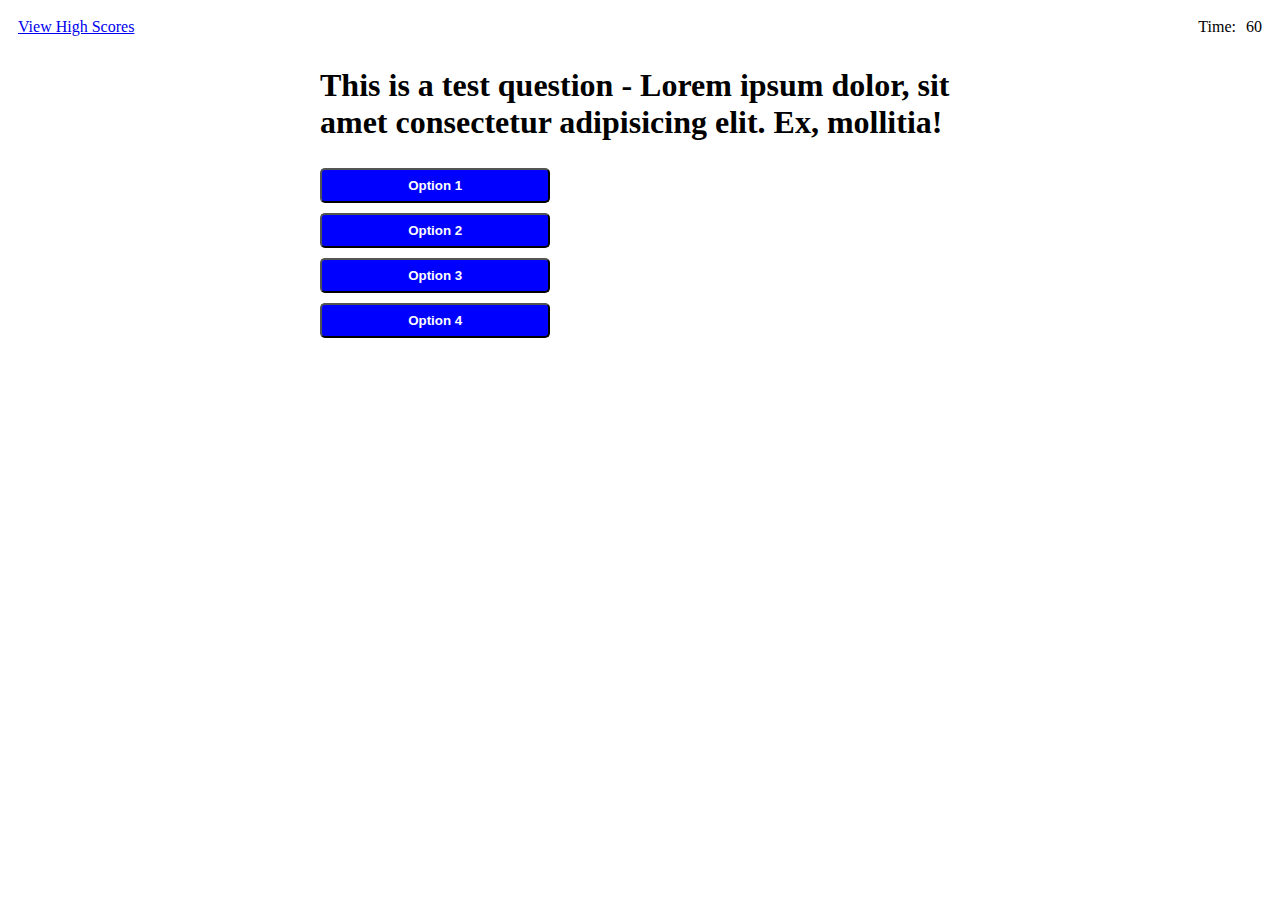
==== index.html @ 3eb340d7 "added static buttons, flexed, hover change" ====
<!DOCTYPE html>
<html lang="en">
<head>
    <meta charset="UTF-8">
    <meta http-equiv="X-UA-Compatible" content="IE=edge">
    <meta name="viewport" content="width=device-width, initial-scale=1.0">
    <link rel="stylesheet" href="./assets/css/style.css">
    <title>JavaScript Timed Quiz</title>
</head>
<body>
    <!-- navbar -->
    <nav>
        <a href="#VIEW HIGH SCORES LINK GOES HERE">View High Scores</a>
        <div class="timer-wrapper">
            <div class="timeLabel">Time:</div>
            <div class="jsTimer" id="dynamic-timer">
                <span>60</span>
            </div>
        </div>
    </nav>

    <!-- question section - currently static -->
    <section>
        <div class="question">
            <h1>This is a test question - Lorem ipsum dolor, sit amet consectetur adipisicing elit. Ex, mollitia!</h1>
        </div>
    </section>


    <!-- Answer section - currently static -->
    <section>
        <div class="answer">
            <div class="option">
                <button type="button" onclick="FUNCTIONALITY-HERE">
                    Option 1
                </button>
            </div>
            <div class="option">
                <button type="button" onclick="FUNCTIONALITY-HERE">
                    Option 2
                </button>
            </div>
            <div class="option">
                <button type="button" onclick="FUNCTIONALITY-HERE">
                    Option 3
                </button>
            </div>
            <div class="option">
                <button type="button" onclick="FUNCTIONALITY-HERE">
                    Option 4
                </button>
            </div>
        </div>
    </section>


    <!-- Feedback and horizontal line section -->
    <section>

    </section>

    
    <script src="./assets/js/script.js"></script>
</body>
</html>
---- assets/css/style.css ----
/* Global Styles */

body {

}

section {
  display: flex;
  justify-content: center;
}

/* Nav Styles */

nav 
{
  display: flex;
  justify-content: space-between;
  padding: 10px;
}

.timer-wrapper {
  display: flex;
  justify-content: center;
}

.timeLabel {
  padding: 0 10px 0 0;
}

/* Quiz Section Styles */

.question, .answer {
  width: 50vw;
}

.answer h2 {
  font-size: 18px;
  display: flex;
  flex-direction: column;
}

.option {
  padding: 5px 0px 5px 0px;
}

.option button {
  width: 18vw;
  height: 35px;
  font-weight: bold;
  background-color:blue;
  color: white;
  border-radius: 5px;
}

.option button:hover {
  background-color: blueviolet;
}
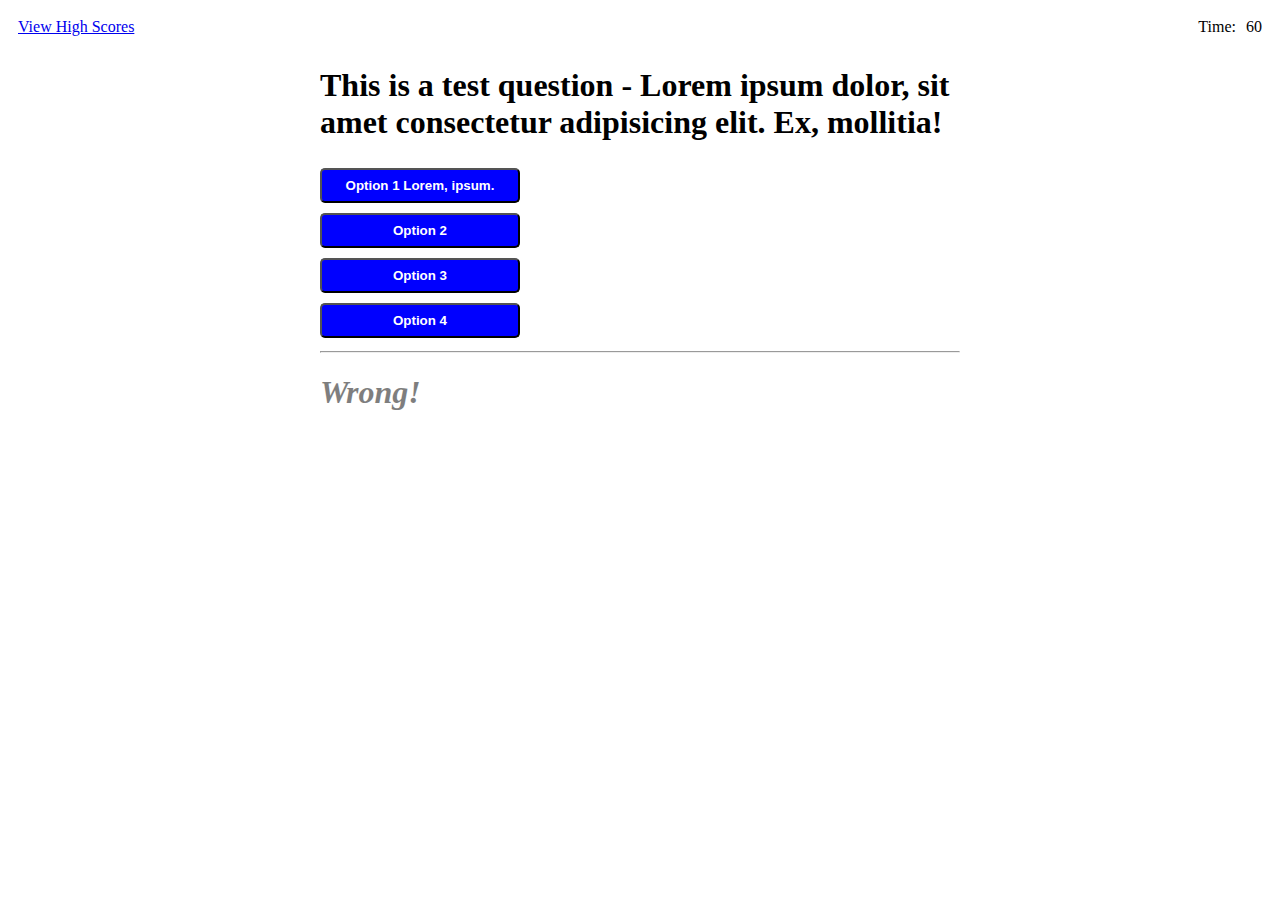
==== commit 0f6c5839: "question and answer static styles complete" ====
--- a/index.html
+++ b/index.html
@@ -32,7 +32,7 @@
         <div class="answer">
             <div class="option">
                 <button type="button" onclick="FUNCTIONALITY-HERE">
-                    Option 1
+                    Option 1 Lorem, ipsum.
                 </button>
             </div>
             <div class="option">
@@ -55,7 +55,13 @@
 
 
     <!-- Feedback and horizontal line section -->
+    
     <section>
+        <div class="feedback">
+            <hr>
+            <h1 id="italic">Wrong!</h1>
+        </div>
+
 
     </section>
 
--- a/assets/css/style.css
+++ b/assets/css/style.css
@@ -27,6 +27,8 @@
   padding: 0 10px 0 0;
 }
 
+
+
 /* Quiz Section Styles */
 
 .question, .answer {
@@ -44,8 +46,9 @@
 }
 
 .option button {
-  width: 18vw;
+  width: 200px;
   height: 35px;
+  padding: 0px 20px 0px 20px;
   font-weight: bold;
   background-color:blue;
   color: white;
@@ -55,3 +58,16 @@
 .option button:hover {
   background-color: blueviolet;
 }
+
+/* Feedback section styles */
+
+
+.feedback {
+  width: 50vw;
+}
+
+#italic {
+  font-style: italic;
+  opacity: 0.5;
+}
+
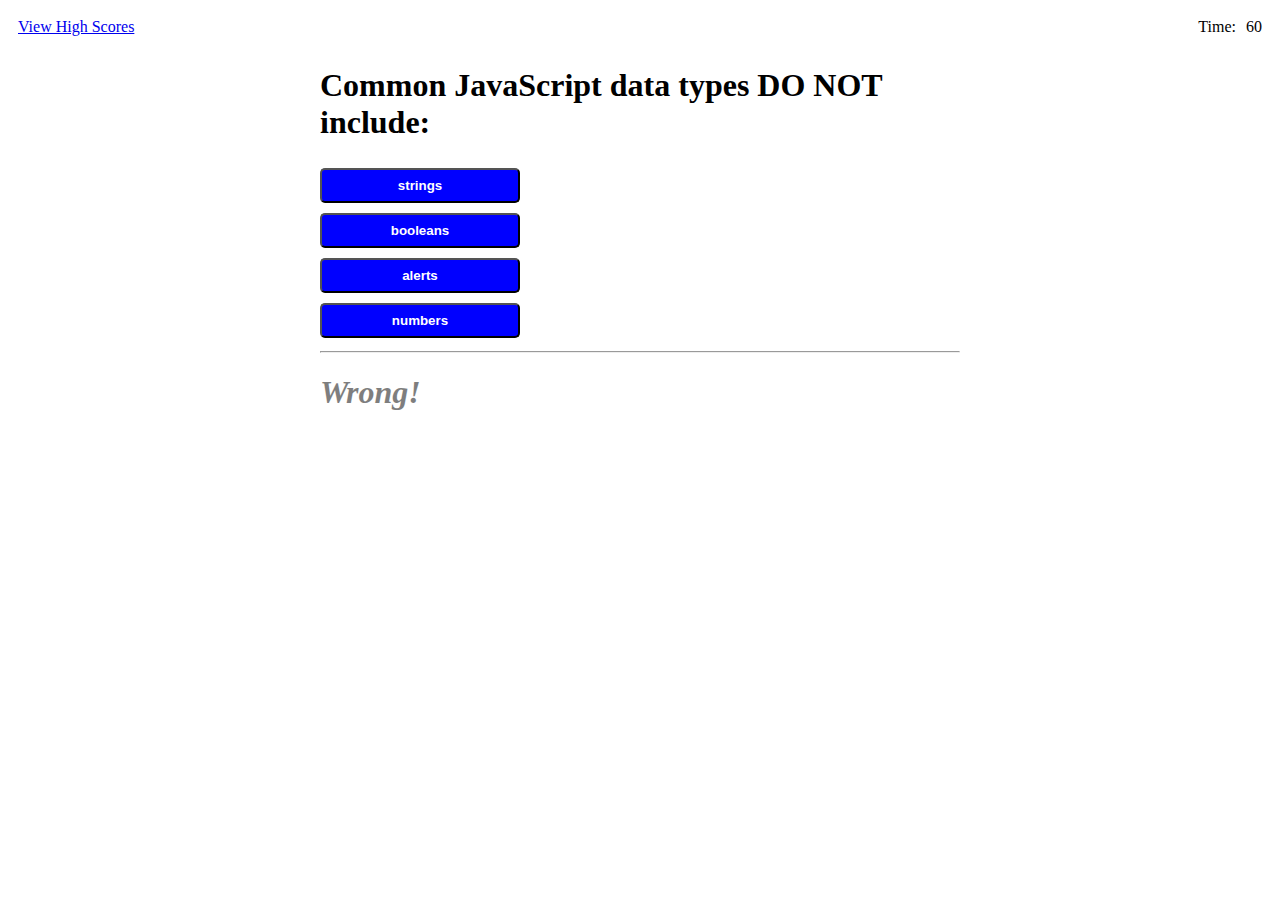
==== commit b176ed2f: "dynamically generated question and options from script.js" ====
--- a/index.html
+++ b/index.html
@@ -20,38 +20,24 @@
     </nav>
 
     <!-- question section - currently static -->
-    <section>
-        <div class="question">
-            <h1>This is a test question - Lorem ipsum dolor, sit amet consectetur adipisicing elit. Ex, mollitia!</h1>
-        </div>
+    <section id="questionContainer">
+        <!-- <div class="question">
+            <h1></h1>
+        </div> -->
     </section>
 
 
     <!-- Answer section - currently static -->
-    <section>
+    <!-- <section>
         <div class="answer">
             <div class="option">
                 <button type="button" onclick="FUNCTIONALITY-HERE">
                     Option 1 Lorem, ipsum.
                 </button>
             </div>
-            <div class="option">
-                <button type="button" onclick="FUNCTIONALITY-HERE">
-                    Option 2
-                </button>
-            </div>
-            <div class="option">
-                <button type="button" onclick="FUNCTIONALITY-HERE">
-                    Option 3
-                </button>
-            </div>
-            <div class="option">
-                <button type="button" onclick="FUNCTIONALITY-HERE">
-                    Option 4
-                </button>
-            </div>
+            
         </div>
-    </section>
+    </section> -->
 
 
     <!-- Feedback and horizontal line section -->
--- a/assets/css/style.css
+++ b/assets/css/style.css
@@ -6,7 +6,10 @@
 
 section {
   display: flex;
+  flex-direction: column;
   justify-content: center;
+  align-items: center;
+
 }
 
 /* Nav Styles */
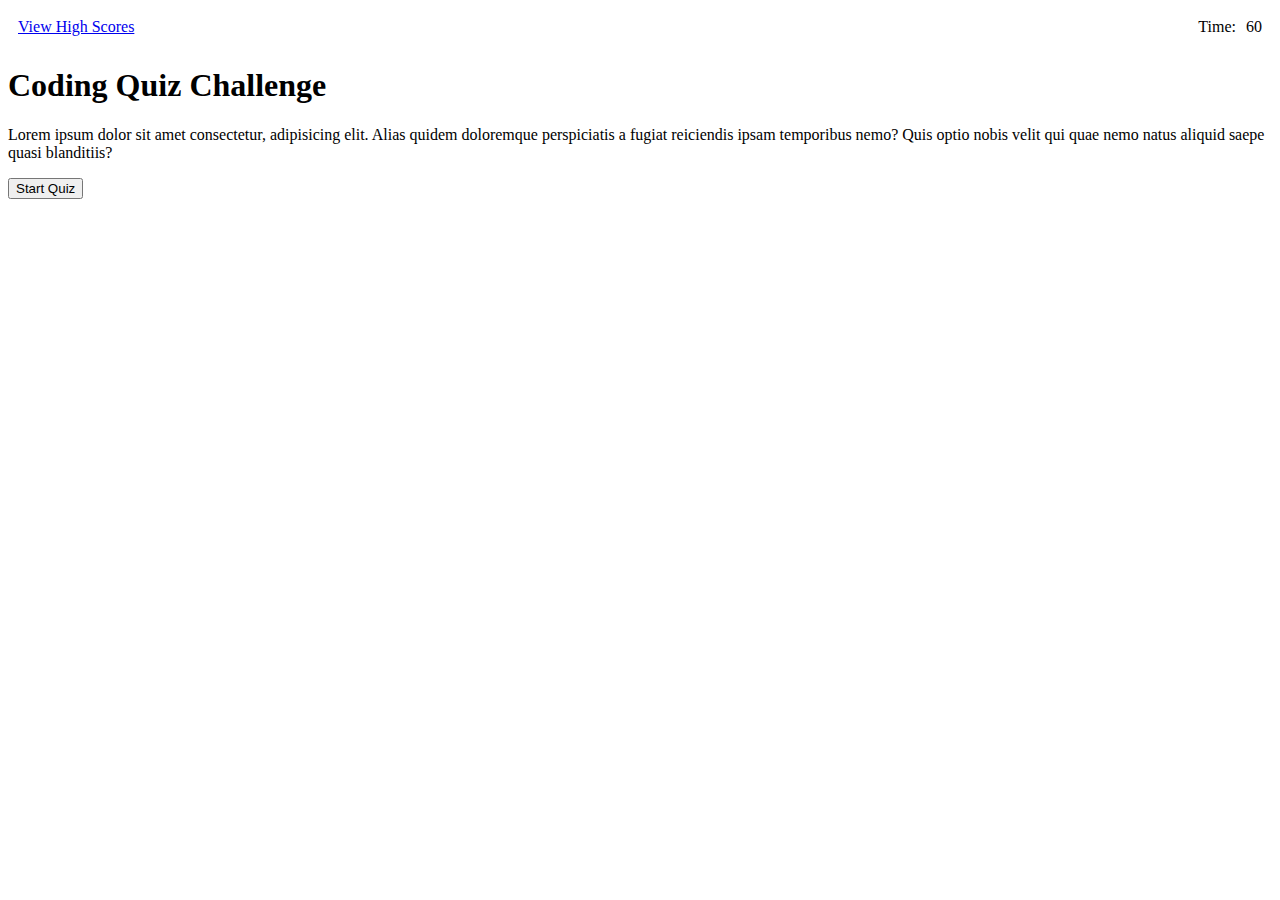
==== commit 927def59: "added code to hide and remove sections at start - need to figure out how to tell which button people" ====
--- a/index.html
+++ b/index.html
@@ -19,36 +19,31 @@
         </div>
     </nav>
 
-    <!-- question section - currently static -->
-    <section id="questionContainer">
+    <div id="startScreen">
+        <h1>Coding Quiz Challenge</h1>
+        <p>Lorem ipsum dolor sit amet consectetur, adipisicing elit. Alias quidem doloremque perspiciatis a fugiat reiciendis ipsam temporibus nemo? Quis optio nobis velit qui quae nemo natus aliquid saepe quasi blanditiis?</p>
+        <button type="button" id="startButton">
+            Start Quiz
+        </button>
+
+    </div>
+
+
+    <!-- question section - to be dynamically generated by JS -->
+    <section class="hide" id="questionContainer">
         <!-- <div class="question">
             <h1></h1>
         </div> -->
     </section>
 
 
-    <!-- Answer section - currently static -->
-    <!-- <section>
-        <div class="answer">
-            <div class="option">
-                <button type="button" onclick="FUNCTIONALITY-HERE">
-                    Option 1 Lorem, ipsum.
-                </button>
-            </div>
-            
-        </div>
-    </section> -->
-
-
     <!-- Feedback and horizontal line section -->
     
-    <section>
+    <section class="hide">
         <div class="feedback">
             <hr>
             <h1 id="italic">Wrong!</h1>
         </div>
-
-
     </section>
 
     
--- a/assets/css/style.css
+++ b/assets/css/style.css
@@ -6,7 +6,7 @@
 
 section {
   display: flex;
-  flex-direction: column;
+  flex-direction: column ;
   justify-content: center;
   align-items: center;
 
@@ -74,3 +74,7 @@
   opacity: 0.5;
 }
 
+.hide {
+  display: none;
+}
+
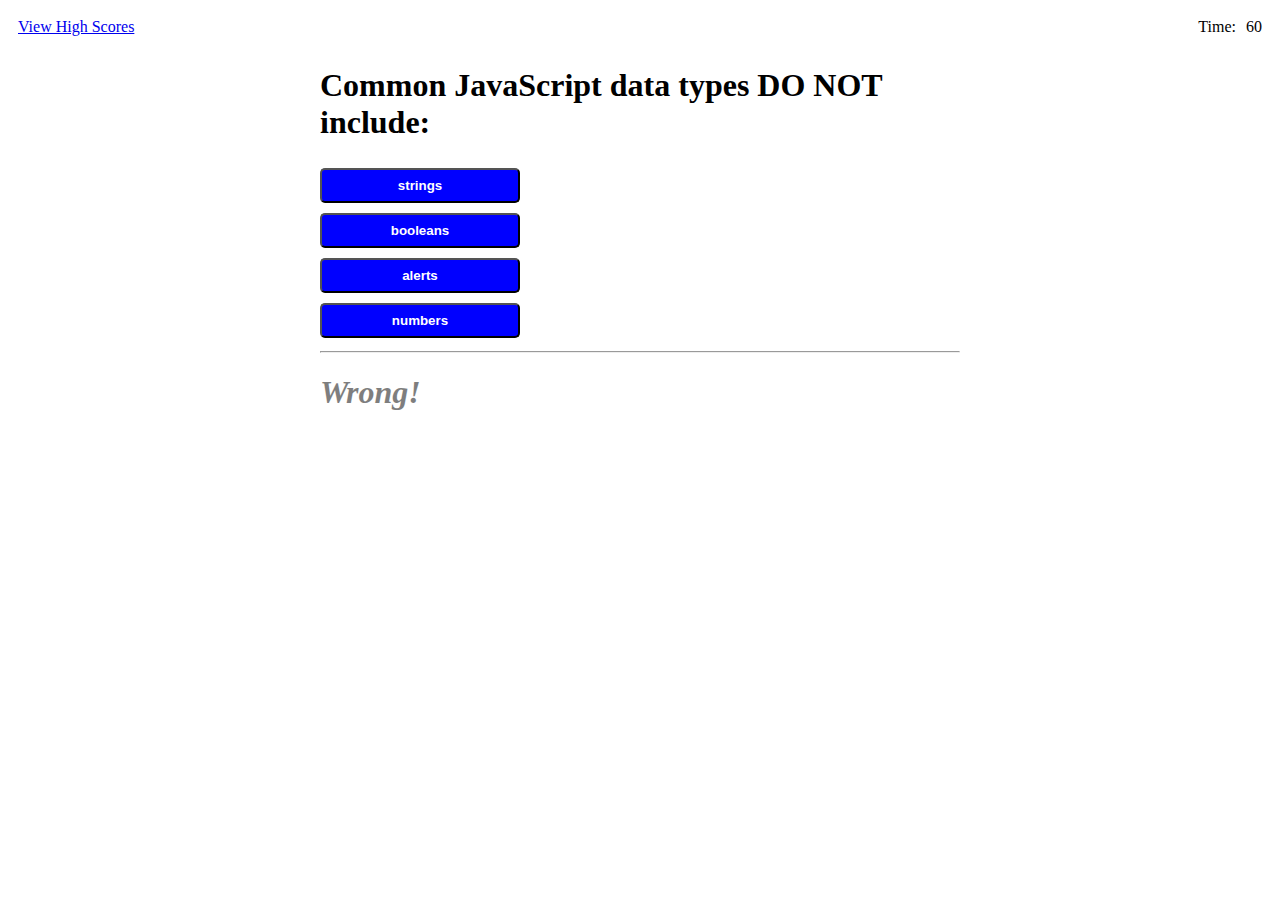
==== commit c03ccd2c: "Merge pull request #5 from awgarner/question_functionality" ====
--- a/index.html
+++ b/index.html
@@ -19,18 +19,8 @@
         </div>
     </nav>
 
-    <div id="startScreen">
-        <h1>Coding Quiz Challenge</h1>
-        <p>Lorem ipsum dolor sit amet consectetur, adipisicing elit. Alias quidem doloremque perspiciatis a fugiat reiciendis ipsam temporibus nemo? Quis optio nobis velit qui quae nemo natus aliquid saepe quasi blanditiis?</p>
-        <button type="button" id="startButton">
-            Start Quiz
-        </button>
-
-    </div>
-
-
     <!-- question section - to be dynamically generated by JS -->
-    <section class="hide" id="questionContainer">
+    <section id="questionContainer">
         <!-- <div class="question">
             <h1></h1>
         </div> -->
@@ -39,7 +29,7 @@
 
     <!-- Feedback and horizontal line section -->
     
-    <section class="hide">
+    <section>
         <div class="feedback">
             <hr>
             <h1 id="italic">Wrong!</h1>
--- a/assets/css/style.css
+++ b/assets/css/style.css
@@ -6,7 +6,7 @@
 
 section {
   display: flex;
-  flex-direction: column ;
+  flex-direction: column;
   justify-content: center;
   align-items: center;
 
@@ -74,7 +74,3 @@
   opacity: 0.5;
 }
 
-.hide {
-  display: none;
-}
-
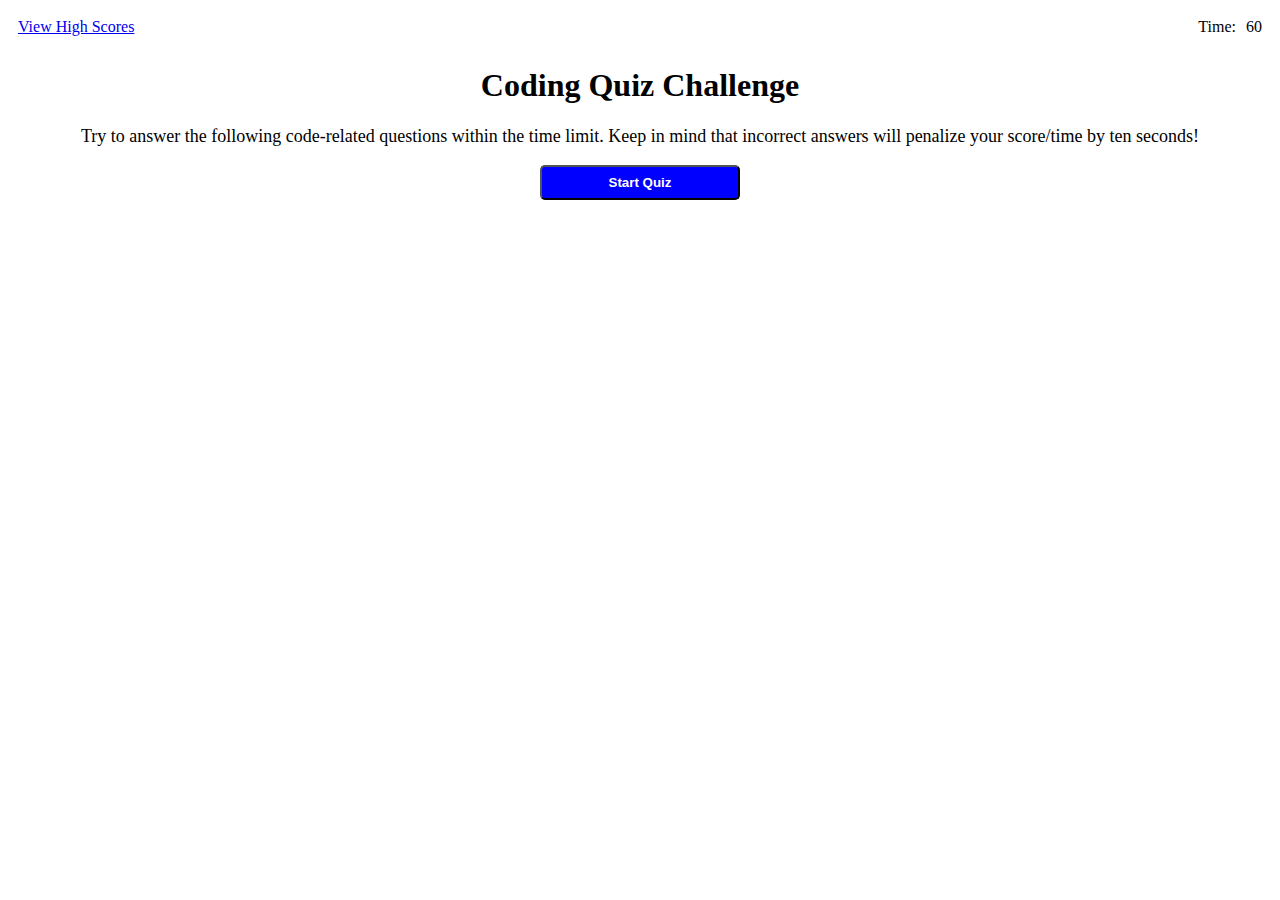
==== commit 936716d4: "changed text and styling on start screen" ====
--- a/index.html
+++ b/index.html
@@ -19,8 +19,18 @@
         </div>
     </nav>
 
+    <div id="startScreen">
+        <h1>Coding Quiz Challenge</h1>
+        <p>Try to answer the following code-related questions within the time limit. Keep in mind that incorrect answers will penalize your score/time by ten seconds!</p>
+        <button type="button" id="startButton">
+            Start Quiz
+        </button>
+
+    </div>
+
+
     <!-- question section - to be dynamically generated by JS -->
-    <section id="questionContainer">
+    <section class="hide" id="questionContainer">
         <!-- <div class="question">
             <h1></h1>
         </div> -->
@@ -29,7 +39,7 @@
 
     <!-- Feedback and horizontal line section -->
     
-    <section>
+    <section class="hide">
         <div class="feedback">
             <hr>
             <h1 id="italic">Wrong!</h1>
--- a/assets/css/style.css
+++ b/assets/css/style.css
@@ -6,7 +6,7 @@
 
 section {
   display: flex;
-  flex-direction: column;
+  flex-direction: column ;
   justify-content: center;
   align-items: center;
 
@@ -74,3 +74,35 @@
   opacity: 0.5;
 }
 
+.hide {
+  display: none;
+}
+
+
+/* START SCREEN STYLES */
+
+#startScreen h1 {
+  text-align: center;
+}
+
+#startScreen p {
+  font-size: large;
+  text-align: center;
+  padding: 0px 50px 0px 50px;
+}
+
+#startScreen button {
+    display: block;
+    margin: 0 auto;
+    width: 200px;
+    height: 35px;
+    padding: 0px 20px 0px 20px;
+    font-weight: bold;
+    background-color:blue;
+    color: white;
+    border-radius: 5px;
+}
+
+#startScreen button:hover {
+  background-color: blueviolet;
+}